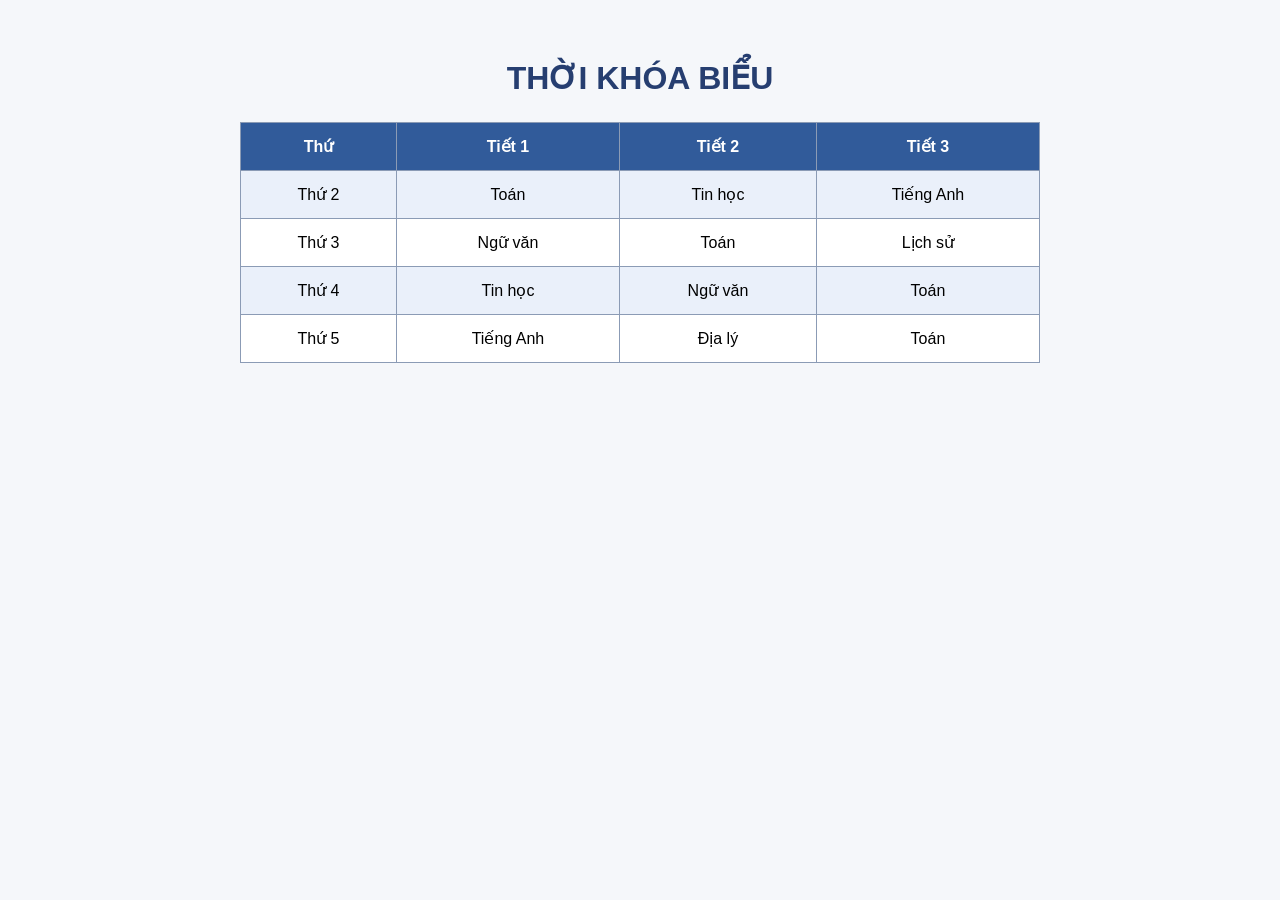
==== index.html @ a890f56c "Add files via upload" ====
<!DOCTYPE html>
<html lang="vi">
<head>
  <meta charset="UTF-8">
  <meta name="viewport" content="width=device-width, initial-scale=1.0">
  <title>Thời khóa biểu</title>
  <link rel="stylesheet" href="style.css">
</head>
<body>
  <h1>THỜI KHÓA BIỂU</h1>
  <table>
    <tr><th>Thứ</th><th>Tiết 1</th><th>Tiết 2</th><th>Tiết 3</th></tr>
    <tr><td>Thứ 2</td><td>Toán</td><td>Tin học</td><td>Tiếng Anh</td></tr>
    <tr><td>Thứ 3</td><td>Ngữ văn</td><td>Toán</td><td>Lịch sử</td></tr>
    <tr><td>Thứ 4</td><td>Tin học</td><td>Ngữ văn</td><td>Toán</td></tr>
    <tr><td>Thứ 5</td><td>Tiếng Anh</td><td>Địa lý</td><td>Toán</td></tr>
  </table>
</body>
</html>
---- style.css ----
body {
  font-family: Arial, sans-serif;
  background: #f5f7fa;
  padding: 30px 16px;
}
h1 { text-align: center; color: #263e70; }
table {
  width: 100%;
  max-width: 800px;
  margin: 25px auto;
  border-collapse: collapse;
  background: white;
}
th, td { border: 1px solid #8b9bb5; padding: 14px; text-align: center; }
th { background: #315b9a; color: white; }
tr:nth-child(even) { background: #eaf0fa; }
tr:hover { background: #d9e8ff; }
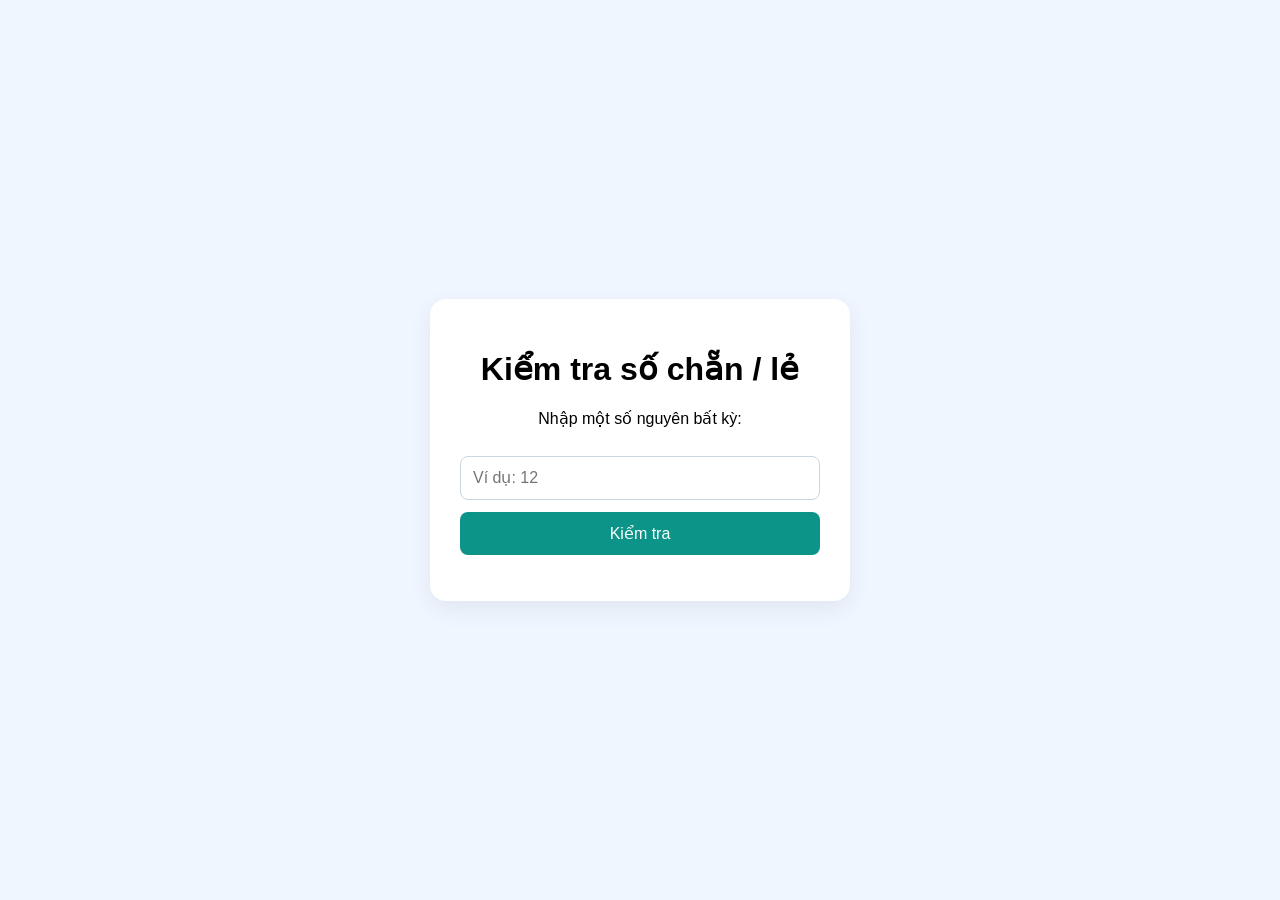
==== commit 58d3496c: "Add files via upload" ====
--- a/index.html
+++ b/index.html
@@ -1,19 +1,20 @@
 <!DOCTYPE html>
-<html lang="vi">
-<head>
-  <meta charset="UTF-8">
-  <meta name="viewport" content="width=device-width, initial-scale=1.0">
-  <title>Thời khóa biểu</title>
-  <link rel="stylesheet" href="style.css">
-</head>
-<body>
-  <h1>THỜI KHÓA BIỂU</h1>
-  <table>
-    <tr><th>Thứ</th><th>Tiết 1</th><th>Tiết 2</th><th>Tiết 3</th></tr>
-    <tr><td>Thứ 2</td><td>Toán</td><td>Tin học</td><td>Tiếng Anh</td></tr>
-    <tr><td>Thứ 3</td><td>Ngữ văn</td><td>Toán</td><td>Lịch sử</td></tr>
-    <tr><td>Thứ 4</td><td>Tin học</td><td>Ngữ văn</td><td>Toán</td></tr>
-    <tr><td>Thứ 5</td><td>Tiếng Anh</td><td>Địa lý</td><td>Toán</td></tr>
-  </table>
-</body>
-</html>+<html lang="vi"><head><meta charset="UTF-8"><meta name="viewport" content="width=device-width, initial-scale=1.0"><title>Kiểm tra chẵn lẻ</title>
+<style>
+body{font-family:Arial;background:#eff6ff;display:grid;place-items:center;min-height:100vh;margin:0}
+main{background:white;padding:30px;border-radius:16px;width:min(360px,85vw);text-align:center;box-shadow:0 8px 25px #0001}
+input,button{padding:12px;font-size:16px;border-radius:8px;width:100%;box-sizing:border-box;margin-top:12px}
+input{border:1px solid #cbd5e1}button{background:#0d9488;color:white;border:0;cursor:pointer}#result{font-weight:bold;color:#0f766e}
+</style></head><body><main><h1>Kiểm tra số chẵn / lẻ</h1>
+<p>Nhập một số nguyên bất kỳ:</p><input id="number" type="number" step="1" placeholder="Ví dụ: 12">
+<button onclick="checkNumber()">Kiểm tra</button><p id="result"></p></main>
+<script>
+function checkNumber(){
+ const value=document.getElementById('number').value;
+ const result=document.getElementById('result');
+ if(value.trim()===''){result.textContent='Bạn chưa nhập số.';return;}
+ const number=Number(value);
+ if(!Number.isInteger(number)){result.textContent='Vui lòng nhập số nguyên.';return;}
+ result.textContent=number%2===0?number+' là số chẵn.':number+' là số lẻ.';
+}
+</script></body></html>
